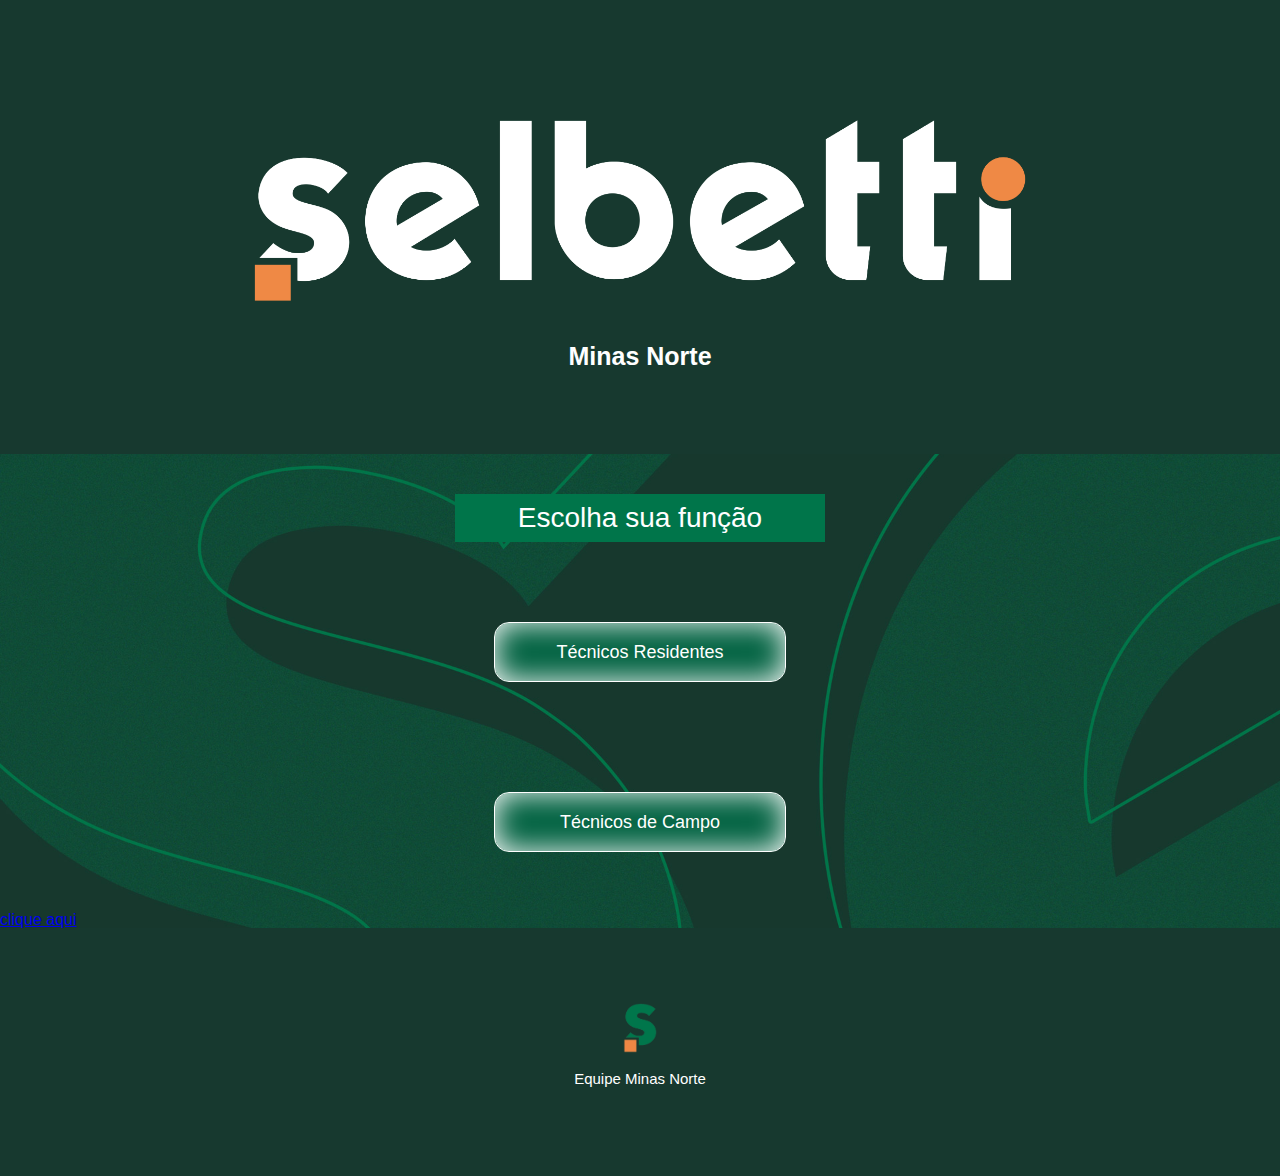
==== index.html @ c14096bb "Update index.html" ====
<!DOCTYPE html>
<html lang="pt-br">
	<head>
		<meta charset="UTF-8">
		<meta name="viewport" content="width=device-width">
		<title>Equipe Minas Norte - Selbetti</title>
		<link rel="shortcut icon" href="logo-s.png">
		<link rel="stylesheet" href="reset.css">
		<link rel="stylesheet" href="style.css">
		<link href="http://fonts.cdnfonts.com/css/gotham" rel="stylesheet">
	</head>
	<body>
		<header>
			<div class="caixa">
				<h1><img class="logo-header" src="logo-selbetti-branco.png" alt="Logo Selbetti"></h1>
				<h2 class="text-header">Minas Norte</h2>
			</div>
		</header>
		<main>
			<section class="principal">
				<h1 class="tecnico-tipo"> Escolha sua função</h1>
				<div class="tecnico-area">
					<a class="tecnico" href="https://forms.office.com/r/wK3LiLqdez" target="_blank" rel="noopener noreferrer">Técnicos Residentes</a>
				</div>
				<div class="tecnico-area">
					<a class="tecnico" href="https://forms.office.com/r/E4LTE6Aa3C" target="_blank" rel="noopener noreferrer">Técnicos de Campo</a>
			</section>
			<a href="Atividades Técnicos_1_1.0.apk" download="Atividades_Técnicos_1.0.apk">clique aqui</a>
		</main>
		<footer>
			<div class="caixa">
				<img class="logo-footer" src="logo-s.png">
				<p class="minas-norte">Equipe Minas Norte</p>
			</div>
		</footer>
	</body>
</html>
---- style.css ----
body {
	font-family: 'Gotham', sans-serif;
	background: url("bg.png") center no-repeat;
	background-size: 100%;
}

header {
	padding: 35px 0;
	background: #17392f;
}

.caixa {
	position: relative;
	width: 900px;
	margin: 0 auto;
	padding: 50px 0;
	text-align: center;
}

.logo-header {
	width: 100%;
	margin: 0 0 5px 0;
}

.text-header {
	font-size: 25px;
	color: #FFFFFF;
	margin: 0 auto;
	font-weight: bold;
}

.principal {
	width: 70%;
	margin: 0 auto;
	text-align: center;
}

.tecnico-area {
	width: 400px;
	margin: 10px auto;
	padding: 20px 0;
}

.tecnico-tipo {
	font-size: 28px;
	color: #FFFFFF;
	padding: 10px;
	background: #00754a;
	display: inline-block;
	width: 350px;
	margin: 40px auto 20px;
}

.tecnico-tipo:hover {
	background: #ef8943;
}

.tecnico {
	display: inline-block;
	background: #006241;
	position: relative;
	text-align: center;
	font-size: 18px;
	padding: 20px ;
	margin: 30px auto;
	text-decoration: none;
	color: #FFFFFF;
	border: solid 1px;
	border-radius: 15px;
	box-shadow: inset 0 0 30px #FFFFFF;
	width: 250px;
}

.tecnico:hover {
	cursor: pointer;
	background: #00754a;
	color: #ef8943;
	font-weight: bold;
	box-shadow: inset 0 0 30px #ef8943;
}

footer {
	text-align: center;
	background: #17392f;
	padding: 25px 0;
	width: auto;
}

.logo-footer {
	height: 50px;
}

.minas-norte {
	color: #FFFFFF;
	font-size: 15px;
	margin: 15px;
}

/*Acessando em resolução menor*/

@media screen and (max-width: 900px) {
	.caixa {
		width: auto;
	}

	header {
		padding: 0;
	}

	body {
		background-size: 350%;
	}
	
	.principal, .tecnico-area {
		width: 90%;
	}

}

/*Acessando pelo celular*/

@media screen and (max-width: 480px) {
	.caixa, .tecnico-tipo {
		width: 90%;
	}

	.tecnico {
		width: 80%;
	}

}
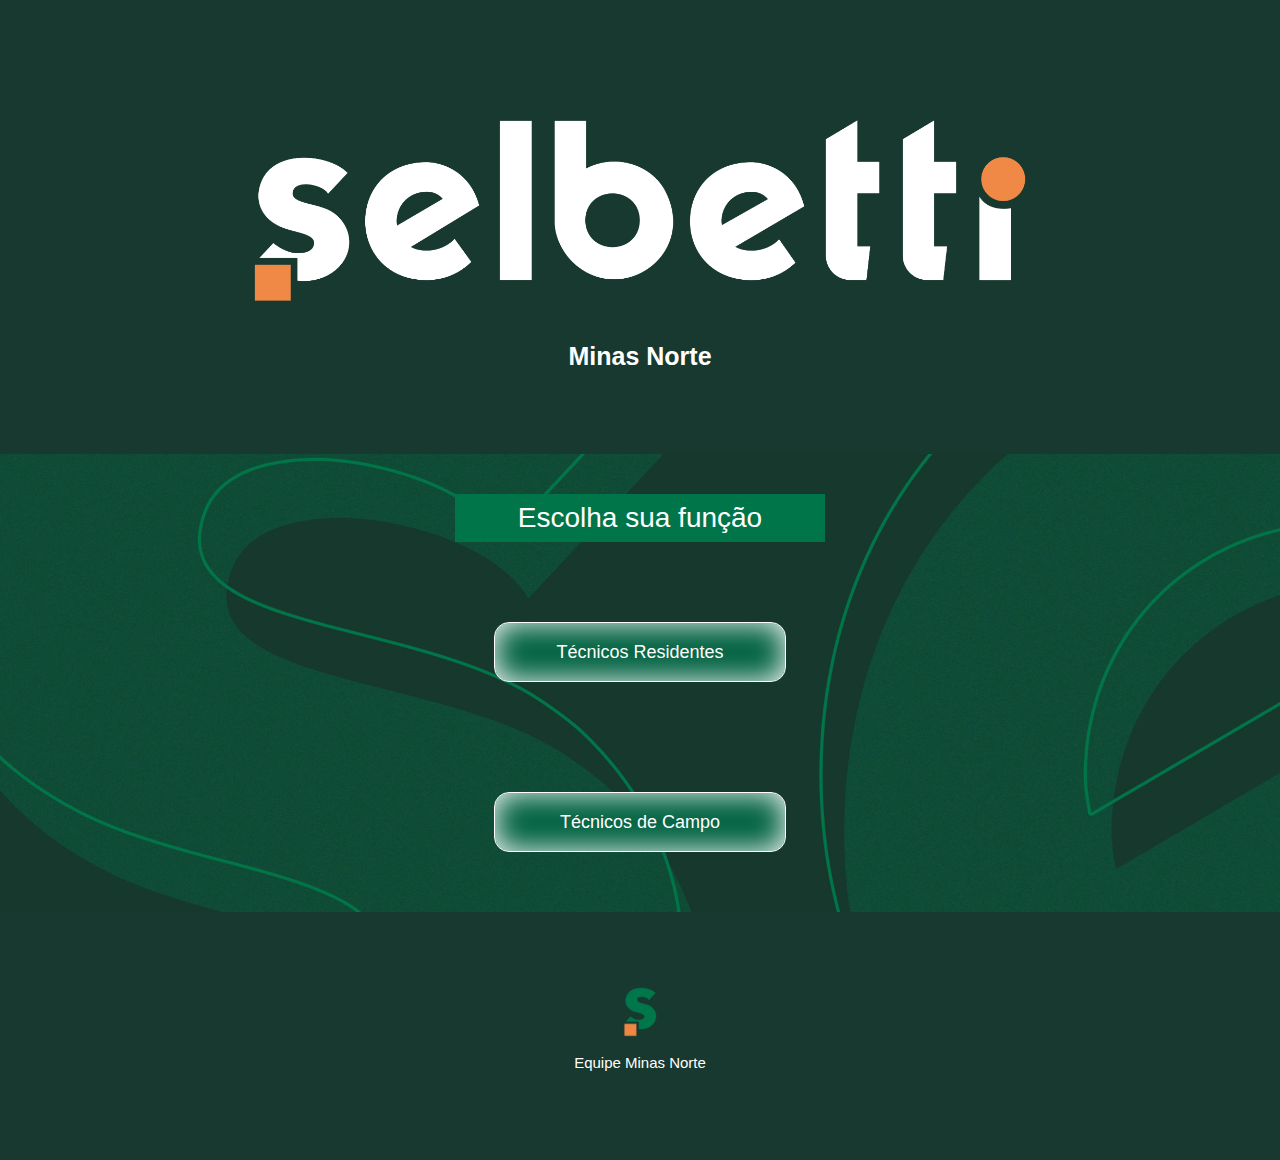
==== commit be385e99: "Update index.html" ====
--- a/index.html
+++ b/index.html
@@ -25,7 +25,6 @@
 				<div class="tecnico-area">
 					<a class="tecnico" href="https://forms.office.com/r/E4LTE6Aa3C" target="_blank" rel="noopener noreferrer">Técnicos de Campo</a>
 			</section>
-			<a href="Atividades Técnicos_1_1.0.apk" download="Atividades_Técnicos_1.0.apk">clique aqui</a>
 		</main>
 		<footer>
 			<div class="caixa">
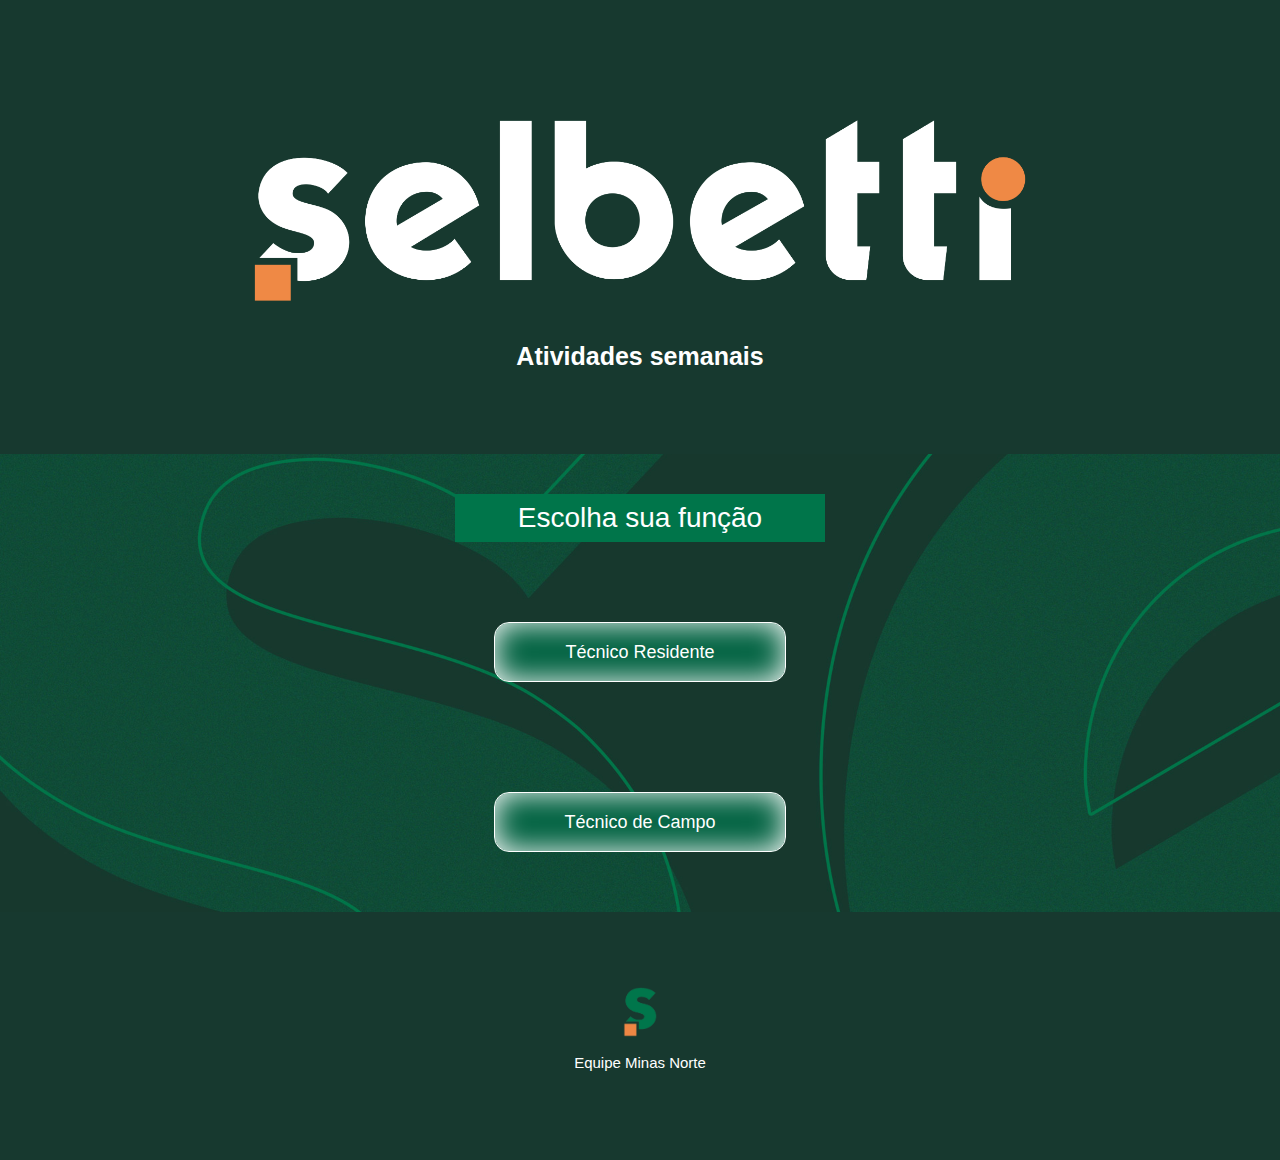
==== commit 815d4890: "Add files via upload" ====
--- a/index.html
+++ b/index.html
@@ -3,7 +3,7 @@
 	<head>
 		<meta charset="UTF-8">
 		<meta name="viewport" content="width=device-width">
-		<title>Equipe Minas Norte - Selbetti</title>
+		<title>Atividades Semanais - Selbetti</title>
 		<link rel="shortcut icon" href="logo-s.png">
 		<link rel="stylesheet" href="reset.css">
 		<link rel="stylesheet" href="style.css">
@@ -13,17 +13,17 @@
 		<header>
 			<div class="caixa">
 				<h1><img class="logo-header" src="logo-selbetti-branco.png" alt="Logo Selbetti"></h1>
-				<h2 class="text-header">Minas Norte</h2>
+				<h2 class="text-header">Atividades semanais</h2>
 			</div>
 		</header>
 		<main>
 			<section class="principal">
-				<h1 class="tecnico-tipo"> Escolha sua função</h1>
+				<h1 class="tecnico-tipo">Escolha sua função</h1>
 				<div class="tecnico-area">
-					<a class="tecnico" href="https://forms.office.com/r/wK3LiLqdez" target="_blank" rel="noopener noreferrer">Técnicos Residentes</a>
+					<a class="tecnico" href="https://forms.office.com/r/wK3LiLqdez" target="_blank" rel="noopener noreferrer">Técnico Residente</a>
 				</div>
 				<div class="tecnico-area">
-					<a class="tecnico" href="https://forms.office.com/r/E4LTE6Aa3C" target="_blank" rel="noopener noreferrer">Técnicos de Campo</a>
+					<a class="tecnico" href="https://forms.office.com/r/E4LTE6Aa3C" target="_blank" rel="noopener noreferrer">Técnico de Campo</a>
 			</section>
 		</main>
 		<footer>
@@ -33,4 +33,4 @@
 			</div>
 		</footer>
 	</body>
-</html>
+</html>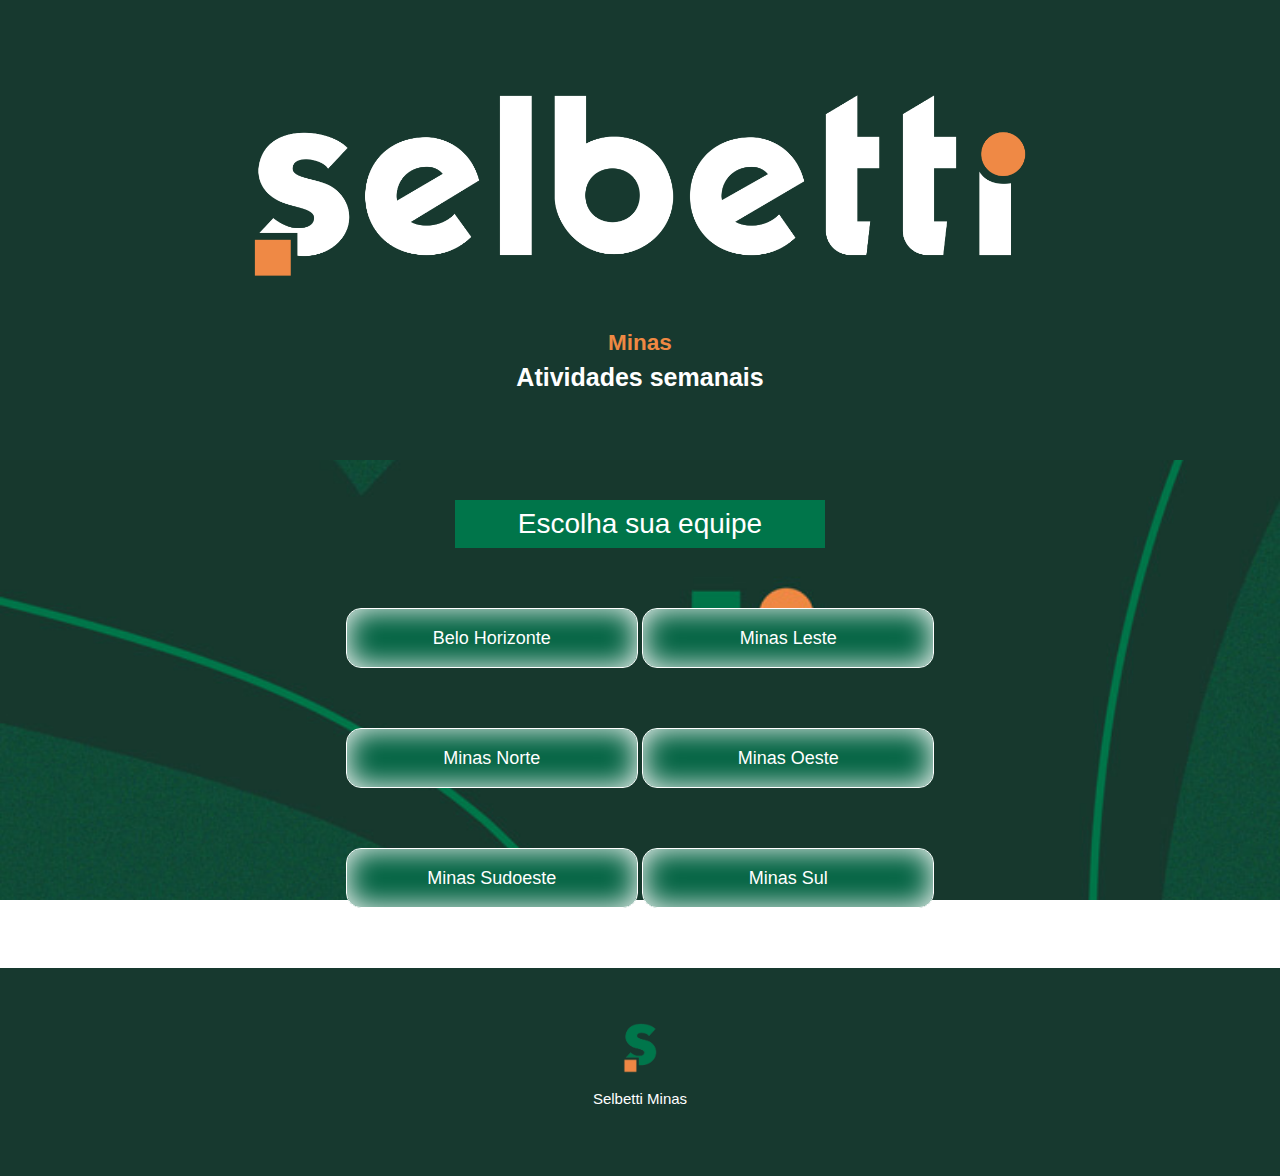
==== commit 4b973fde: "update title and footer" ====
--- a/index.html
+++ b/index.html
@@ -3,7 +3,7 @@
 	<head>
 		<meta charset="UTF-8">
 		<meta name="viewport" content="width=device-width">
-		<title>Atividades Semanais - Selbetti</title>
+		<title>Atividades Técnicos</title>
 		<link rel="shortcut icon" href="logo-s.png">
 		<link rel="stylesheet" href="reset.css">
 		<link rel="stylesheet" href="style.css">
@@ -13,23 +13,27 @@
 		<header>
 			<div class="caixa">
 				<h1><img class="logo-header" src="logo-selbetti-branco.png" alt="Logo Selbetti"></h1>
+				<h2 class="text-header"><a class="home">Minas</a></h2>
 				<h2 class="text-header">Atividades semanais</h2>
 			</div>
 		</header>
 		<main>
 			<section class="principal">
-				<h1 class="tecnico-tipo">Escolha sua função</h1>
-				<div class="tecnico-area">
-					<a class="tecnico" href="https://forms.office.com/r/wK3LiLqdez" target="_blank" rel="noopener noreferrer">Técnico Residente</a>
+				<h1 class="equipe-tipo">Escolha sua equipe</h1>
+				<div class="equipe-area">
+					<a class="equipe" href="belohorizonte.html">Belo Horizonte</a>
+					<a class="equipe" href="minasleste.html">Minas Leste</a>
+					<a class="equipe" href="minasnorte.html">Minas Norte</a>
+					<a class="equipe" href="minasoeste.html">Minas Oeste</a>
+					<a class="equipe" href="minassudoeste.html">Minas Sudoeste</a>
+					<a class="equipe" href="minassul.html">Minas Sul</a>
 				</div>
-				<div class="tecnico-area">
-					<a class="tecnico" href="https://forms.office.com/r/E4LTE6Aa3C" target="_blank" rel="noopener noreferrer">Técnico de Campo</a>
 			</section>
 		</main>
 		<footer>
 			<div class="caixa">
 				<img class="logo-footer" src="logo-s.png">
-				<p class="minas-norte">Equipe Minas Norte</p>
+				<p class="minas-norte">Selbetti Minas</p>
 			</div>
 		</footer>
 	</body>
--- a/style.css
+++ b/style.css
@@ -1,7 +1,7 @@
 body {
 	font-family: 'Gotham', sans-serif;
-	background: url("bg.png") center no-repeat;
-	background-size: 100%;
+	background: url("bg.png") fixed center;
+	background-size: 250%;
 }
 
 header {
@@ -13,7 +13,7 @@
 	position: relative;
 	width: 900px;
 	margin: 0 auto;
-	padding: 50px 0;
+	padding: 25px 0;
 	text-align: center;
 }
 
@@ -25,14 +25,68 @@
 .text-header {
 	font-size: 25px;
 	color: #FFFFFF;
-	margin: 0 auto;
+	margin: 10px auto;
 	font-weight: bold;
+}
+
+.home {
+	text-decoration: none;
+	color: #ef8943;
+	font-size: 0.9em;
+}
+
+.home:hover {
+	color: #00754a;
 }
 
 .principal {
 	width: 70%;
 	margin: 0 auto;
 	text-align: center;
+}
+
+.equipe-area {
+	width: 600px;
+	margin: 10px auto;
+	padding: 20px 0;
+}
+
+.equipe-tipo {
+	font-size: 28px;
+	color: #FFFFFF;
+	padding: 10px;
+	background: #00754a;
+	display: inline-block;
+	width: 350px;
+	margin: 40px auto 0;
+}
+
+.equipe-tipo:hover {
+	background: #ef8943;
+}
+
+.equipe {
+	display: inline-block;
+	background: #006241;
+	position: relative;
+	text-align: center;
+	font-size: 18px;
+	padding: 20px ;
+	margin: 30px auto;
+	text-decoration: none;
+	color: #FFFFFF;
+	border: solid 1px;
+	border-radius: 15px;
+	box-shadow: inset 0 0 30px #FFFFFF;
+	width: 250px;
+}
+
+.equipe:hover {
+	cursor: pointer;
+	background: #00754a;
+	color: #ef8943;
+	font-weight: bold;
+	box-shadow: inset 0 0 30px #ef8943;
 }
 
 .tecnico-area {
@@ -48,7 +102,7 @@
 	background: #00754a;
 	display: inline-block;
 	width: 350px;
-	margin: 40px auto 20px;
+	margin: 40px auto 0;
 }
 
 .tecnico-tipo:hover {
@@ -82,7 +136,7 @@
 footer {
 	text-align: center;
 	background: #17392f;
-	padding: 25px 0;
+	padding: 30px 0;
 	width: auto;
 }
 
@@ -94,6 +148,10 @@
 	color: #FFFFFF;
 	font-size: 15px;
 	margin: 15px;
+}
+
+::-webkit-scrollbar {
+	display: none;
 }
 
 /*Acessando em resolução menor*/
@@ -108,10 +166,10 @@
 	}
 
 	body {
-		background-size: 350%;
+		background-size: 400%;
 	}
 	
-	.principal, .tecnico-area {
+	.principal, .tecnico-area, .equipe-area {
 		width: 90%;
 	}
 
@@ -120,11 +178,11 @@
 /*Acessando pelo celular*/
 
 @media screen and (max-width: 480px) {
-	.caixa, .tecnico-tipo {
+	.caixa, .tecnico-tipo, .equipe-tipo {
 		width: 90%;
 	}
 
-	.tecnico {
+	.tecnico, .equipe {
 		width: 80%;
 	}
 
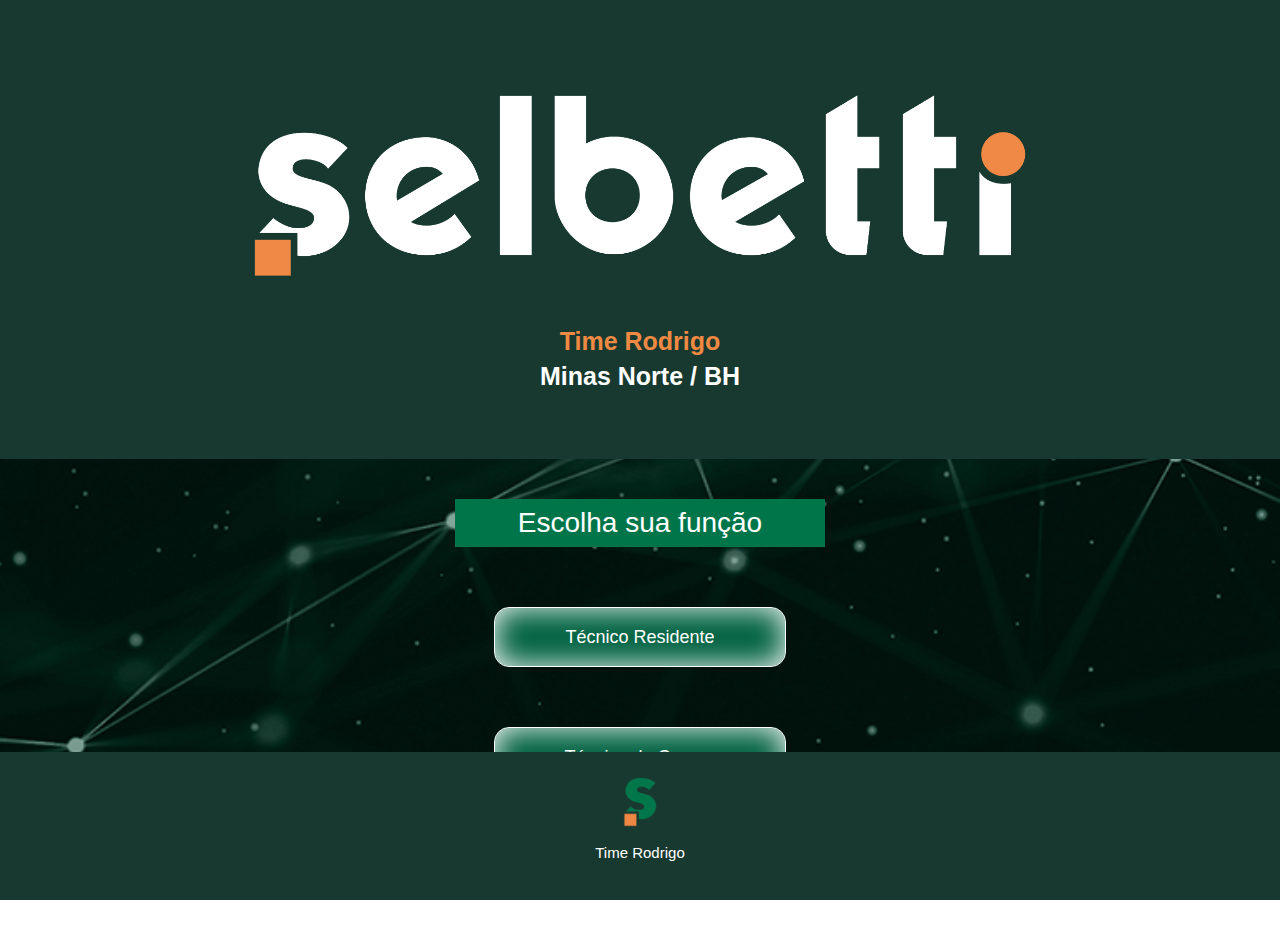
==== commit f856139b: "time rodrigo" ====
--- a/index.html
+++ b/index.html
@@ -3,7 +3,7 @@
 	<head>
 		<meta charset="UTF-8">
 		<meta name="viewport" content="width=device-width">
-		<title>Atividades Técnicos</title>
+		<title>Time Rodrigo</title>
 		<link rel="shortcut icon" href="logo-s.png">
 		<link rel="stylesheet" href="reset.css">
 		<link rel="stylesheet" href="style.css">
@@ -13,28 +13,26 @@
 		<header>
 			<div class="caixa">
 				<h1><img class="logo-header" src="logo-selbetti-branco.png" alt="Logo Selbetti"></h1>
-				<h2 class="text-header"><a class="home">Minas</a></h2>
-				<h2 class="text-header">Atividades semanais</h2>
+				<h2 class="text-header home">Time Rodrigo</h2>
+				<h2 class="text-header">Minas Norte / BH</h2>
 			</div>
 		</header>
 		<main>
 			<section class="principal">
-				<h1 class="equipe-tipo">Escolha sua equipe</h1>
-				<div class="equipe-area">
-					<a class="equipe" href="belohorizonte.html">Belo Horizonte</a>
-					<a class="equipe" href="minasleste.html">Minas Leste</a>
-					<a class="equipe" href="minasnorte.html">Minas Norte</a>
-					<a class="equipe" href="minasoeste.html">Minas Oeste</a>
-					<a class="equipe" href="minassudoeste.html">Minas Sudoeste</a>
-					<a class="equipe" href="minassul.html">Minas Sul</a>
+				<h1 class="tecnico-tipo">Escolha sua função</h1>
+				<div class="tecnico-area">
+					<a class="tecnico" href="https://forms.office.com/r/wK3LiLqdez" target="_blank" rel="noopener noreferrer">Técnico Residente</a>
+					<a class="tecnico" href="https://forms.office.com/r/E4LTE6Aa3C" target="_blank" rel="noopener noreferrer">Técnico de Campo</a>
 				</div>
 			</section>
 		</main>
 		<footer>
 			<div class="caixa">
 				<img class="logo-footer" src="logo-s.png">
-				<p class="minas-norte">Selbetti Minas</p>
+				<p class="minas-norte">Time Rodrigo</p>
 			</div>
 		</footer>
+		<script type="text/javascript" src="cookie.js"></script>
+		<script type="text/javascript" src="script.js"></script>
 	</body>
 </html>--- a/style.css
+++ b/style.css
@@ -1,4 +1,10 @@
 body {
+	font-family: 'Gotham', sans-serif;
+	background: url("bg.jpg") fixed center;
+	background-size: 250%;
+}
+
+#home {
 	font-family: 'Gotham', sans-serif;
 	background: url("bg.png") fixed center;
 	background-size: 250%;
@@ -32,16 +38,16 @@
 .home {
 	text-decoration: none;
 	color: #ef8943;
-	font-size: 0.9em;
 }
 
-.home:hover {
+/*.home:hover {
 	color: #00754a;
-}
+}*/
 
 .principal {
 	width: 70%;
 	margin: 0 auto;
+	padding-bottom: 100px;
 	text-align: center;
 }
 
@@ -134,10 +140,13 @@
 }
 
 footer {
+	position: fixed;
+	bottom: 0;
 	text-align: center;
 	background: #17392f;
-	padding: 30px 0;
-	width: auto;
+	padding: 0;
+	width: 100%;
+	transition: bottom 0.5s;
 }
 
 .logo-footer {
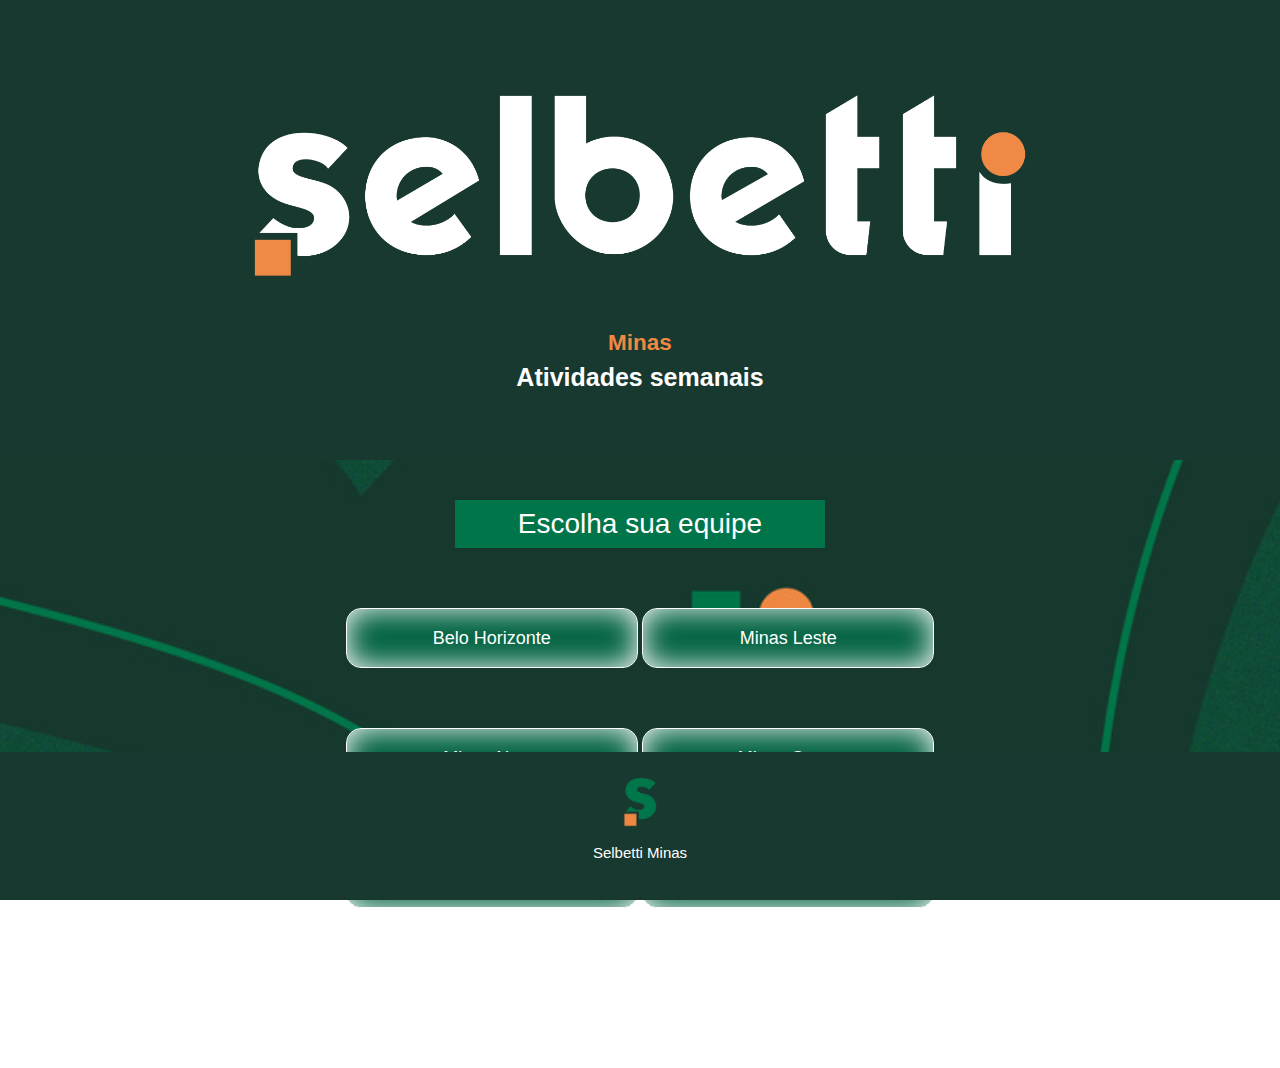
==== commit e4efa662: "restore" ====
--- a/index.html
+++ b/index.html
@@ -3,33 +3,37 @@
 	<head>
 		<meta charset="UTF-8">
 		<meta name="viewport" content="width=device-width">
-		<title>Time Rodrigo</title>
+		<title>Atividades Técnicos</title>
 		<link rel="shortcut icon" href="logo-s.png">
 		<link rel="stylesheet" href="reset.css">
 		<link rel="stylesheet" href="style.css">
 		<link href="http://fonts.cdnfonts.com/css/gotham" rel="stylesheet">
 	</head>
-	<body>
+	<body id="home">
 		<header>
 			<div class="caixa">
 				<h1><img class="logo-header" src="logo-selbetti-branco.png" alt="Logo Selbetti"></h1>
-				<h2 class="text-header home">Time Rodrigo</h2>
-				<h2 class="text-header">Minas Norte / BH</h2>
+				<h2 class="text-header"><a class="home">Minas</a></h2>
+				<h2 class="text-header">Atividades semanais</h2>
 			</div>
 		</header>
 		<main>
 			<section class="principal">
-				<h1 class="tecnico-tipo">Escolha sua função</h1>
-				<div class="tecnico-area">
-					<a class="tecnico" href="https://forms.office.com/r/wK3LiLqdez" target="_blank" rel="noopener noreferrer">Técnico Residente</a>
-					<a class="tecnico" href="https://forms.office.com/r/E4LTE6Aa3C" target="_blank" rel="noopener noreferrer">Técnico de Campo</a>
+				<h1 class="equipe-tipo">Escolha sua equipe</h1>
+				<div class="equipe-area">
+					<a class="equipe" href="belohorizonte.html">Belo Horizonte</a>
+					<a class="equipe" href="minasleste.html">Minas Leste</a>
+					<a class="equipe" href="minasnorte.html">Minas Norte</a>
+					<a class="equipe" href="minasoeste.html">Minas Oeste</a>
+					<a class="equipe" href="minassudoeste.html">Minas Sudoeste</a>
+					<a class="equipe" href="minassul.html">Minas Sul</a>
 				</div>
 			</section>
 		</main>
 		<footer>
 			<div class="caixa">
 				<img class="logo-footer" src="logo-s.png">
-				<p class="minas-norte">Time Rodrigo</p>
+				<p class="minas-norte">Selbetti Minas</p>
 			</div>
 		</footer>
 		<script type="text/javascript" src="cookie.js"></script>
--- a/style.css
+++ b/style.css
@@ -38,11 +38,12 @@
 .home {
 	text-decoration: none;
 	color: #ef8943;
+	font-size: 0.9em;
 }
 
-/*.home:hover {
+.home:hover {
 	color: #00754a;
-}*/
+}
 
 .principal {
 	width: 70%;
